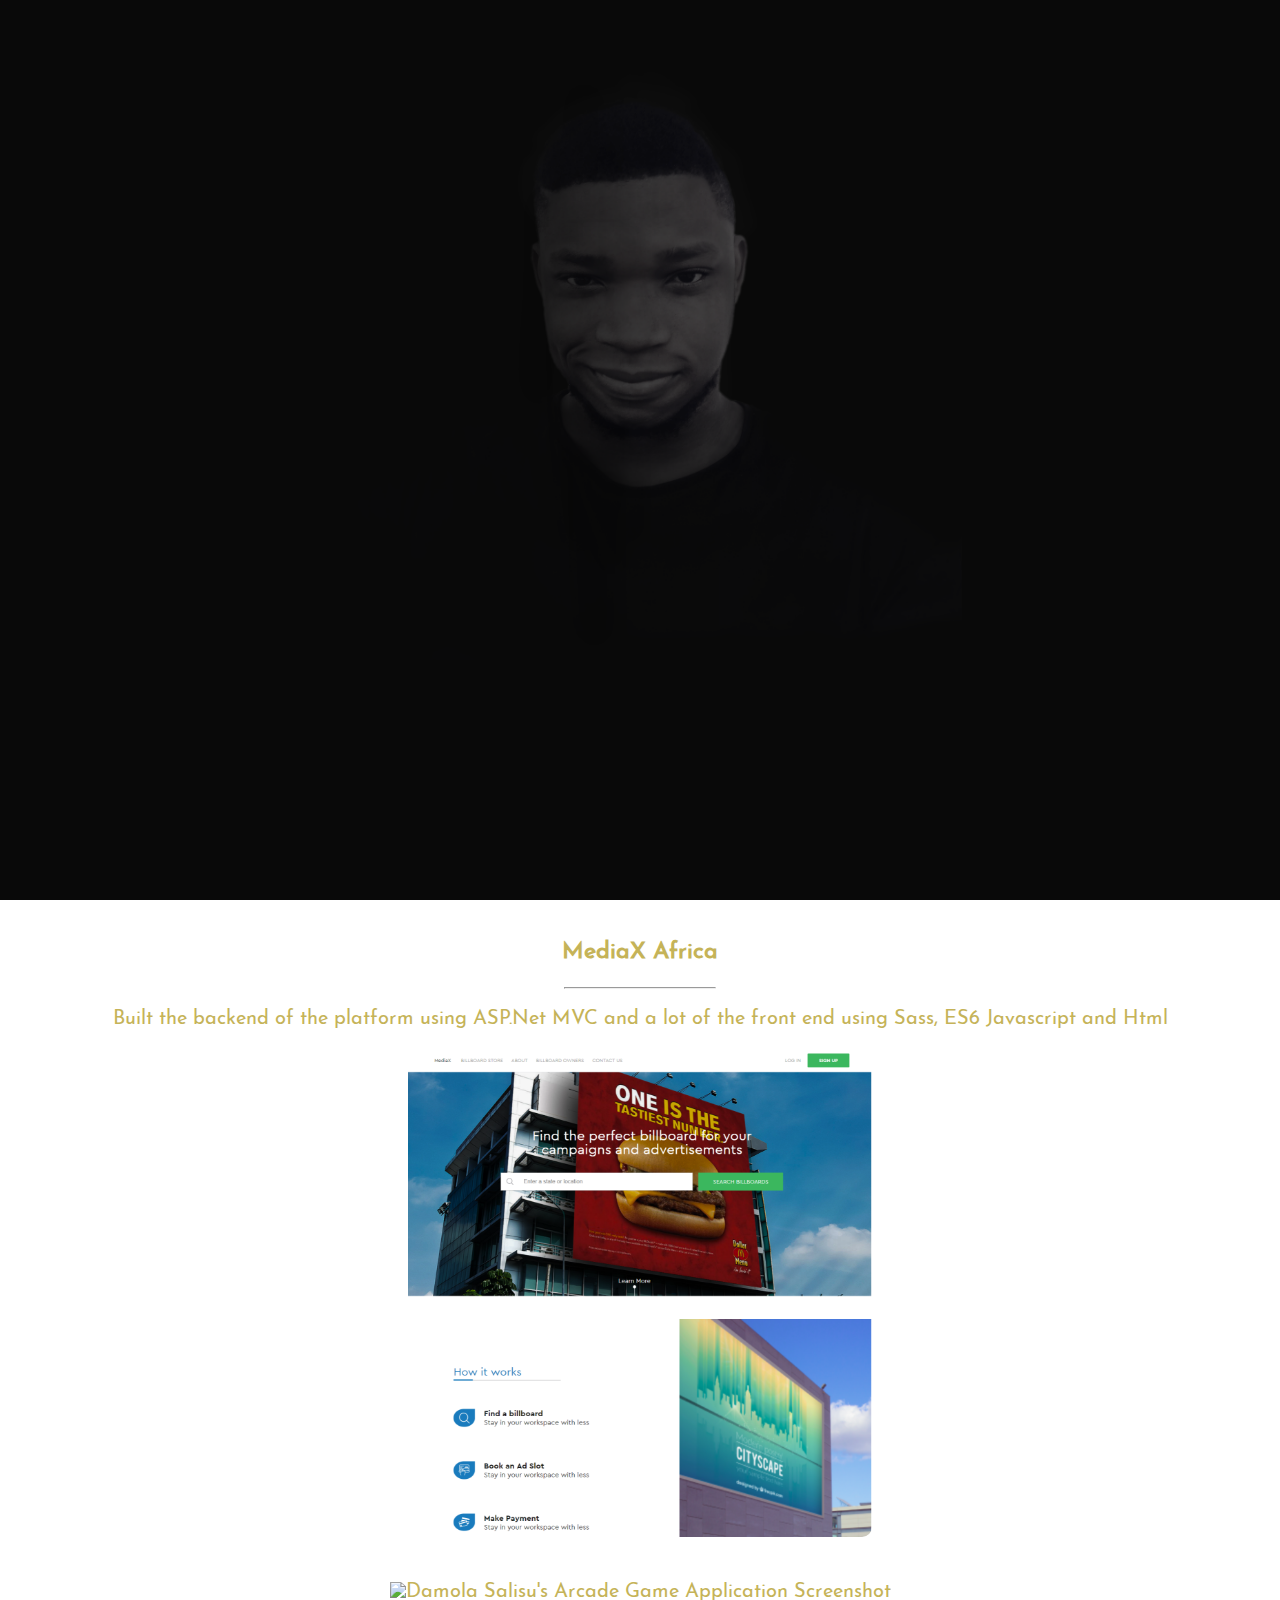
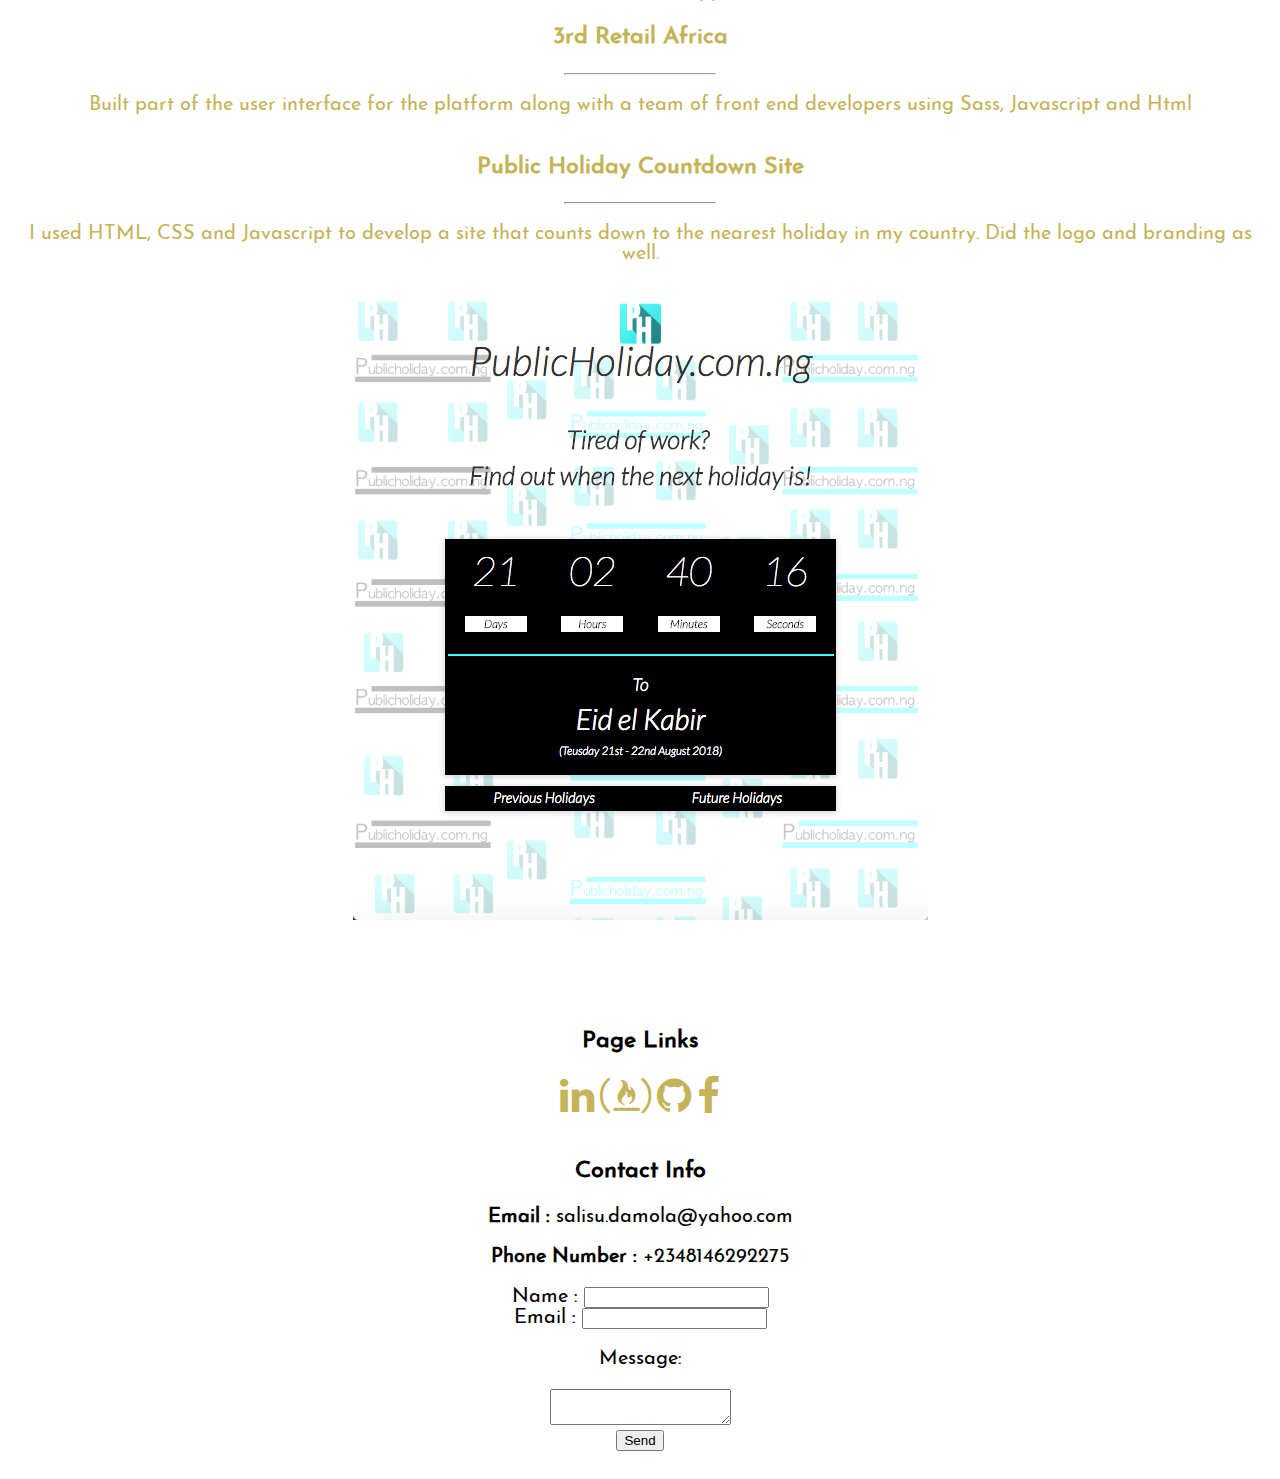
==== index unminified-Mach 1.html @ fe628c7b "feat(website): Updated Website" ====
<!doctype html>
<html lang="en">
  <head>
    <meta charset="utf-8">
    <meta name="viewport" content="width = device-width,initial-scale=1">
    <meta http-equiv="X-UA-Compatible" content="IE=edge">
    <link rel="icon" type="image/x-icon" href="img/DS Logo white Background.png">
    <link rel="canonical" href="https://damola.cf/">
    <meta rel="description" content="Hi I'm Damola, a full stack web developer and designer. 
    I'm very passionate about software development and some (mostly me) have said im the best web developer in Lagos nay Nigeria nay THE WORLD.
    I'd love to work with you :) ">
    <title>Damola Salisu's Portfolio Page!</title>
    <link rel="stylesheet" type="text/css" href="css/site.min.css">
    <link rel="stylesheet" type="text/css" href="https://cdnjs.cloudflare.com/ajax/libs/font-awesome/4.7.0/css/font-awesome.min.css">
    <link rel="stylesheet" type="text/css" href="https://fonts.googleapis.com/css?family=Allan:400,700">
  
  </head>

  <body>
                  <!-- Navbar -->
            <nav class="navbar inlanding">
               
                  <a href="#" class="logo">
                     
                        <img src="img/DS Logo.png"/>
                  
                  </a>
                  
                  <div class="pagenavs">
                  
                        <!-- <a href="#about"
                             class="about-link">ABOUT</a>
                          <a href="#portfolio" class="portfolio-link">PORTFOLIO</a>
                          <a href="#contact" class="contact-link">CONTACT</a> -->
                  
                          <a href="/new-assets/Damola%20Salisu%20CV.doc" class="Resume-download">DOWNLOAD RESUME </a>
                      
                   </div>
             
            </nav>

            <!-- Landing Page -->
            <div class="landing">

                        <!-- <img srcset="img/port-back-sm.png 500w, img/port-back-md.png 800w, img/port-back-lg.png 1000w," 
                        sizes="(max-width: 500px) 500px, (max-width: 800px) 800px, 1000px " 
                        > -->

                        <picture >
                              <source media="(max-width: 600px)" srcset = "img/port-back-sm.png">
                              <source media="(max-width: 900px)" srcset = "img/port-back-md.png">
                              <img src="img/port-back-lg.png" style="
                              height: 100%;
                              width: 100%;
                              position: absolute;
                              top: 0;
                              left: 0;
                              z-index: 1;
                          ">
                        </picture>

                        
                  <section class="landing-text">
                        
                        <h1>DAMOLA SALISU</h1>
                        
                        <h3 id="stuffido"></h3>

                  </section>

                  <a href="#about" >
                        &#x2193;
                  </a>
           
            </div>


            <!-- About Section -->
            <div class="about" id="about">
                 
                  <h2>My Origin Story</h2>
                 
                  <div class="origin-card">
                 
                        <p>
                            Hey there! My name is Damola Salisu and i’m a dedicated and innovative full stack web developer and designer who is passionate about technology and how it can be used to solve problems. My greatest source of joy is seeing solutions I crafted solving the problems of fellow humans. 

                            <br>
                            <br>

                            I write clean, maintainable and scalable code because I believe in the quest to solve problems for the everyday man I shouldn’t create new ones for developers trying to maintain my code
                        </p>

                        <p><strong>So here i am, a handsome fella out to change the world one web app or website at a time. </strong></p>
                  
                  </div>
        
            </div>


            <!-- Portfolio Section -->
            <div class ="portfolio" id="portfolio">
                      
                  <h2>Some Stuff I've Done</h2>
                
                 <!-- MediaX -->
                       <a href="http://mediaexafrica.com" target="_blank" class ="portfolio-link">      
                              
                              <div class="portfolio-item">

                                    <div class = "portfolio-description Mach-3">
                              
                                          <h3 class="portfolio-header">MediaX Africa</h3>
                              
                                          <hr class="portfolio-header-line"/>
                              
                                          <p>Built the backend of the platform using ASP.Net MVC and a lot of the front end using Sass, ES6 Javascript and Html</p>
                              
                                    </div>

                                    <div class= "portfolio-screenshot">

                                                <img src = "img/Mediax.png" alt= "Damola Salisu's Memory Game Application Screenshot"/> 

                                    </div>

                              </div>
                      </a>
                
                <!-- 3rd Retail Africa -->
                        <a href="https://3rdRetailAfrica.com" target="_blank" class ="portfolio-link">
                              
                              <div class="portfolio-item-inverse">

                                    <div class= "portfolio-screenshot">
                                          
                                          <img src = "img/3rdRetail.png" alt= "Damola Salisu's Arcade Game Application Screenshot"/> 

                                    </div>

                                    <div class = "portfolio-description Mach-2" >
                              
                                          <h3 class="portfolio-header"> 3rd Retail Africa</h3>
                              
                                          <hr class="portfolio-header-line"/>
                              
                                          <p>Built part of the user interface for the platform along with a team of front end developers using Sass, Javascript and Html</p>                                          
                              
                                    </div>

                              </div>
                         </a>

                              <!-- Public Holiday Site -->
                        <a href="/PublicHoliday/" target="_blank" class ="portfolio-link">
                  
                              <div class="portfolio-item">
                        
                                    <div class = "portfolio-description Mach-1">
                        
                                          <h3 class="portfolio-header">Public Holiday Countdown Site</h3>
                        
                                          <hr class="portfolio-header-line"/>
                        
                                          <p>I used HTML, CSS and Javascript to develop a site that counts down to the nearest holiday in my country.
                                          Did the logo and branding as well.
                                          
                                          </p>
                                    
                                    </div>
                                    
                                    <div class= "portfolio-screenshot" >

                                          <img src = "img/Public holiday Website.png" alt= "Damola Salisu's Public holiday Website Application Screenshot"/> 

                                    </div>
                              
                              </div>
                       
                        </a>


            </div>


            <!--
                <div class="certifications" id="certifications">
                  <h3>Certifications</h3>
                  <div class="certification-item">
                    <p class="certificate-name">ALC Front-End Development Certificate</p>
                    <img src="https://upload.wikimedia.org/wikipedia/commons/9/9a/Gull_portrait_ca_usa.jpg" class="certificate-img" /> 
                  </div>
                  <div class="certification-item">
                    <p class="certificate-name">ALC Front-End Development Certificate</p>
                    <img src="https://upload.wikimedia.org/wikipedia/commons/9/9a/Gull_portrait_ca_usa.jpg" class="certificate-img" /> 
                  </div> 
                </div>
            -->


                        <!-- Contact Section -->
                <div class="contact" id="contact">

                      <h3>Page Links</h3>

                      <div class = "link-section">
                       
                              <a class="page-link linkedin" href="https://www.linkedin.com/in/damola-salisu-350ba579/" target="_blank"  title="Linkedin" >
                        
                                    <i class = "fa fa-2x fa-linkedin">
                        
                                    </i>
                        
                              </a>
                        
                              <a class="page-link fcc" href="https://www.freecodecamp.org/dsalz" target="_blank"  title="FreeCodeCamp">
                        
                                    <i class = "fa fa-2x fa-free-code-camp">
                        
                                    </i>
                        
                              </a>
                        
                              <a class="page-link github" href="https://github.com/Dsalz" target="_blank" title="Github">
                        
                                    <i class = "fa fa-2x fa-github">
                        
                                    </i>
                        
                              </a>
                        
                              <a href="https://www.facebook.com/damola.salisu" target="_blank" title="Facebook" class="page-link facebook">
                        
                                    <i class = "fa fa-2x fa-facebook">
                        
                                    </i>
                        
                              </a>
                      
                      </div>

                      <br>

                      <h3>Contact Info</h3>

                      <div class="info">
                  
                              <p><strong>Email :</strong> salisu.damola@yahoo.com</p>
                        
                              <p><strong>Phone Number :</strong> +2348146292275</p>
                  
                      </div>

                      <form action="https://formspree.io/salisu.damola@yahoo.com" method="POST" class="form" id="formAl">
                           
                              <label for="name">Name : </label>
                              
                              <input type="text" class="form-input" name="name"><br>
                              
                              <label for="email">Email : </label>
                              
                              <input type="email" class="form-input" name="email"><br>
                              
                              <p class="msg-label">Message: </p>
                              
                              <textarea class="form-text-area" name="message"></textarea>
                              
                              <br>
                              
                              <input type="submit" class="btn submit-btn" value="Send"/>
                       
                       </form>

                </div>

    <script src="https://ajax.googleapis.com/ajax/libs/jquery/2.1.3/jquery.min.js"></script>
    
    <script src="js/site.min.js"></script>
    
   </body>
    
</html>
---- css/site.min.css ----
@font-face{src: url('../fonts/JosefinSans-Regular.ttf'); src: url('../fonts/JosefinSans-Regular.ttf') format('truetype'); font-family: 'Josie';}body{font-family: 'Josie','Open Sans', sans-serif !important; background: #fff;}a{text-decoration: none; cursor: pointer;}ul{list-style-type: none; padding: 0;}.gold-line{border: 2px solid #C5B358; margin: 0 auto; margin-top: -25px;}.main-card{width: 90%; margin: 30px auto; display: flex; box-shadow: 0 0.625rem 2.5rem 0 rgba(198,203,222,.45);}.main-card-nav{width: 20%; padding: 15px; text-align: left; background: #ffffff; display: flex; flex-wrap: wrap;}.main-card-nav li a, .main-card-sub-list li a{color: #313638 !important; opacity: .5; z-index: 4;}.main-card-nav li a:hover, .main-card-sub-list li a:hover{opacity: 1;}.main-card-nav img{width: 90px; height: 60px}.main-card-nav-list{text-align: center; width: 100%; display: flex; flex-wrap: wrap;}.main-card-nav-item, .main-card-sub-list-item{width: 100%; text-align: center; font-size: 20px; margin: 20px 0;}.portfolio-link{position: relative;}.portfolio-list-item{position: relative;}.dripped:after{content:"\25BC"; position: absolute; top:-2px; right: -15px; transform: scale(.4);}.dropped:after{content:"\25B2"; position: absolute; top:-5px; right: -15px; transform: scale(.4);}.active-link{opacity: 1 !important;}.main-card-sub-list{margin-top:10px; text-align: center; width: 80%; display: none; flex-wrap: wrap; margin-left: auto;}.shown{display: flex; z-index: 5;}.main-card-sub-list-item{margin: 10px 0; font-size: 16px;}.page-links{width: 100%; display: flex; justify-content: space-evenly;}.page-link{color: #C5B358 !important; transition: all .2s ease-in-out;}.page-link:hover{transform: scale(1.2); transition: all .2s ease-in-out;}.gold-btn{background: #C5B358; border-radius: 5px; padding: 15px 10px; font-size: 20px; width: fit-content; height: fit-content; transition: all .2s linear;}.gold-btn:hover{transition: all .2s linear; transform: scale(1.1);}.resume-btn{color: #ffffff !important; display: block; margin: 20px auto 0;}.main-card-info{width: 80%; background: #313638; color: #ffffff;}.main-card-info-item{display: none;}.active-tab{display: block; height: 100%;}.about{padding: 20px; position: relative;}.about h2{text-align: center; font-size: 60px; margin-bottom: 150px;}.about h4{text-align: center; width: calc(100% - 40px); font-size: 30px; position: absolute; top: 170px; left: 0; right: 0; margin: 0 auto;}.about h4 > span{color: #C5B358;}.about .stop-showcase-btn{position: absolute; top: 220px; left: 0; right: 0; margin: 0 auto; width: fit-content; color: #C5B358;}.about p{text-align: left; font-size: 20px; line-height: 24px;}.main-card-info-header{font-size: 35px;}.portfolio{padding: 20px; text-align: center;}.portfolio hr{width: 150px;}.portfolio a{display: block; width: fit-content; margin: 40px auto; color: #C5B358 !important; font-size: 20px;}.portfolio a:hover{border-bottom: 2px solid #C5B358;}.project-image-section{max-height: 70%; display: flex; flex-wrap: wrap; justify-content: space-between; padding: 15px;}.project-image-section-name, .project-image-section-item{width: calc(50% - 2.5px); height: 210px;}.project-image-section-name{display: flex; flex-wrap: wrap; justify-content: center; align-items: center; position: relative;}.project-image-section-name h3{width: 100%; text-align: center;}.project-image-section-name hr{width: 80px; position: absolute; top: 150px;}.project-image-section-item{margin-bottom: 5px;}.project-image-section-item img{height: 100%; width: 100%;}.project-image-info{height: calc(100% - 470px); position: relative; padding: 15px;}.project-image-info p{font-size: 20px; line-height: 120%;}.project-image-info a{color: #313638; position: absolute; bottom: 10px; right:15px;}.skills{padding: 20px;}.skills h2{text-align: center;}.skills hr{width: 50px;}.skill-section{width: 90%; padding: 60px 10px 10px; margin: 30px auto; border: 1px solid #C5B358; border-radius: 5px; position: relative;}.skill-section h3{position: absolute; top: -20px; left: 0; background: #C5B358; width: fit-content; padding: 10px; color: #313638; font-size: 20px;}.skill-section-skills{display: flex; flex-wrap: wrap; width: 100%;}.skill-section-skills span{padding: 5px; background: #ffffff; color: #313638; margin: 5px; border-radius: 2px; font-size: 16px;}.contact{padding: 20px; text-align: center; font-size: 20px;}.contact hr{width: 80px;}.contact-card{position: relative; height: 100px; width: 350px; background: #fff; margin: 40px auto 10px;}.contact-card i{position: absolute; top: 5px; left: 10px; color: #C5B358;}.contact-card p{position: absolute; bottom: 5px; right: 10px; margin: 0; color: #313638;}@media screen and (max-width: 1137px){.gold-btn{font-size: 16px;}}@media screen and (max-width: 950px){.main-card-nav{padding: 0; width: 25%;}.main-card{width: 98%;}.main-card-info{width: 75%;}.project-image-info p{font-size: 18px;}}@media screen and (max-width: 750px){.main-card{flex-direction: column;}.main-card-nav{width: 100%;}.main-card-nav img{order: 1;}.main-card-nav-list{order: 3; padding: 0 20px; justify-content: space-evenly;}.main-card-nav-item, .main-card-sub-list-item{width: fit-content; margin: 10px 20px;}.main-card-sub-list-item{width: 100%;}.page-links{justify-content: center; order: 4; margin: 15px 0;}.page-link{margin: 0 10px;}.resume-btn{order: 2; margin-right: 20px; margin-top: 10px;}.main-card-info{width: 100%;}.dropped{margin-bottom: 170px;}.main-card-sub-list{width: fit-content; position: absolute; top: 10px; left: 0; background: #ffffff;}.project-image-section-name, .project-image-section-item{width: 100%;}.project-image-section-name{height: fit-content;}.project-image-info{padding-top: 0; padding-bottom: 50px;}.project-image-section-name hr{top: 95px;}.about h2{font-size: 40px; margin-bottom: 170px}.about .stop-showcase-btn{top: 200px;}.about h4{font-size: 25px; top: 150px;}.about p{font-size: 18px;}.contact-card{width: 100%;}}
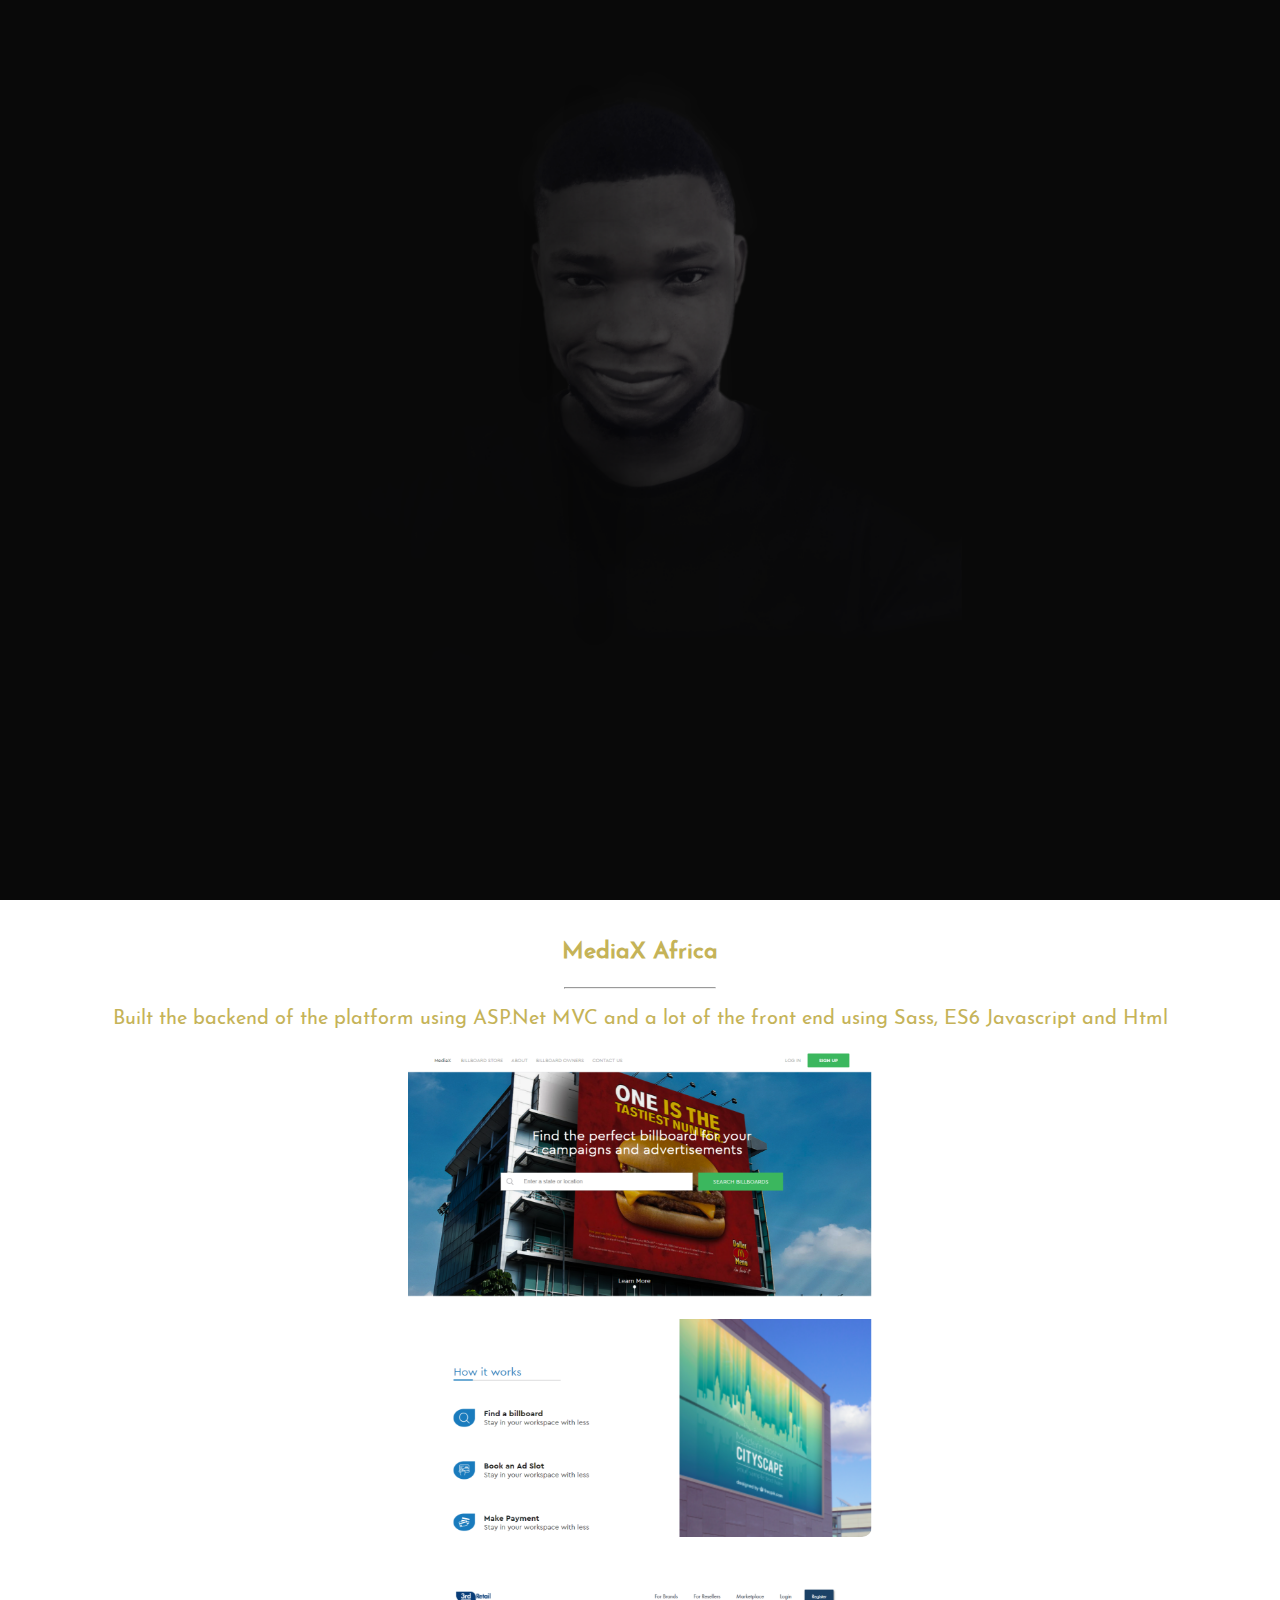
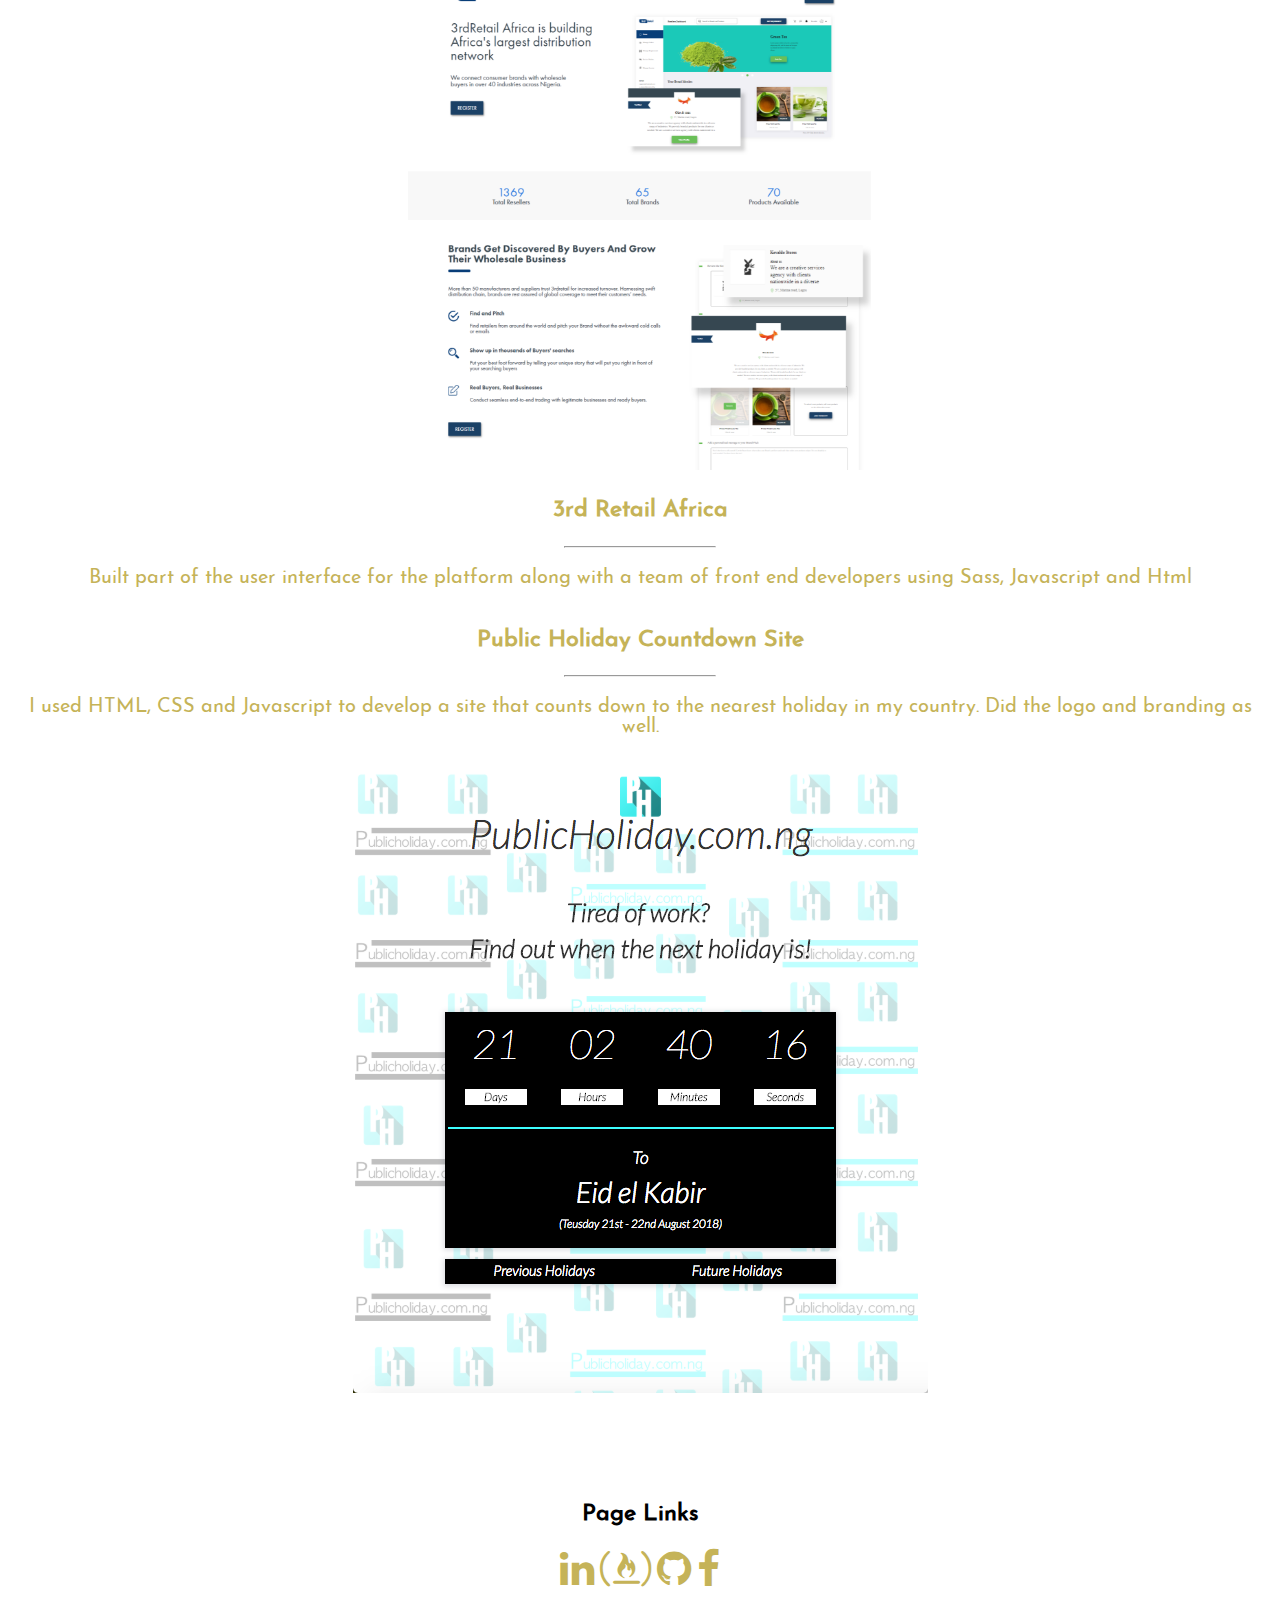
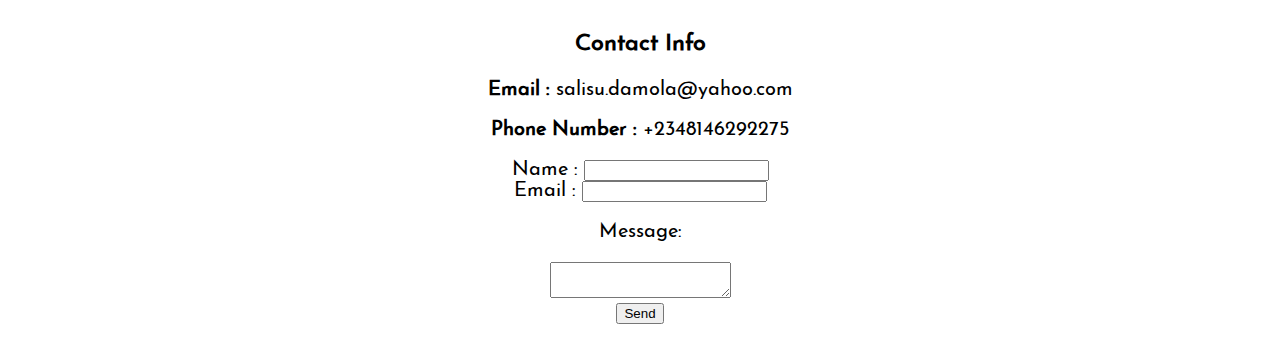
==== commit 5dadf3b1: "resolve merge conflict" ====
--- a/index unminified-Mach 1.html
+++ b/index unminified-Mach 1.html
@@ -120,7 +120,7 @@
 
                                     <div class= "portfolio-screenshot">
 
-                                                <img src = "img/Mediax.png" alt= "Damola Salisu's Memory Game Application Screenshot"/> 
+                                                <img src = "img/Mediax.png" alt= "Damola Salisu's MediaX Project Screenshot"/> 
 
                                     </div>
 
@@ -134,7 +134,7 @@
 
                                     <div class= "portfolio-screenshot">
                                           
-                                          <img src = "img/3rdRetail.png" alt= "Damola Salisu's Arcade Game Application Screenshot"/> 
+                                          <img src = "img/3rdretail.png" alt= "Damola Salisu's 3rdRetail project Screenshot"/> 
 
                                     </div>
 
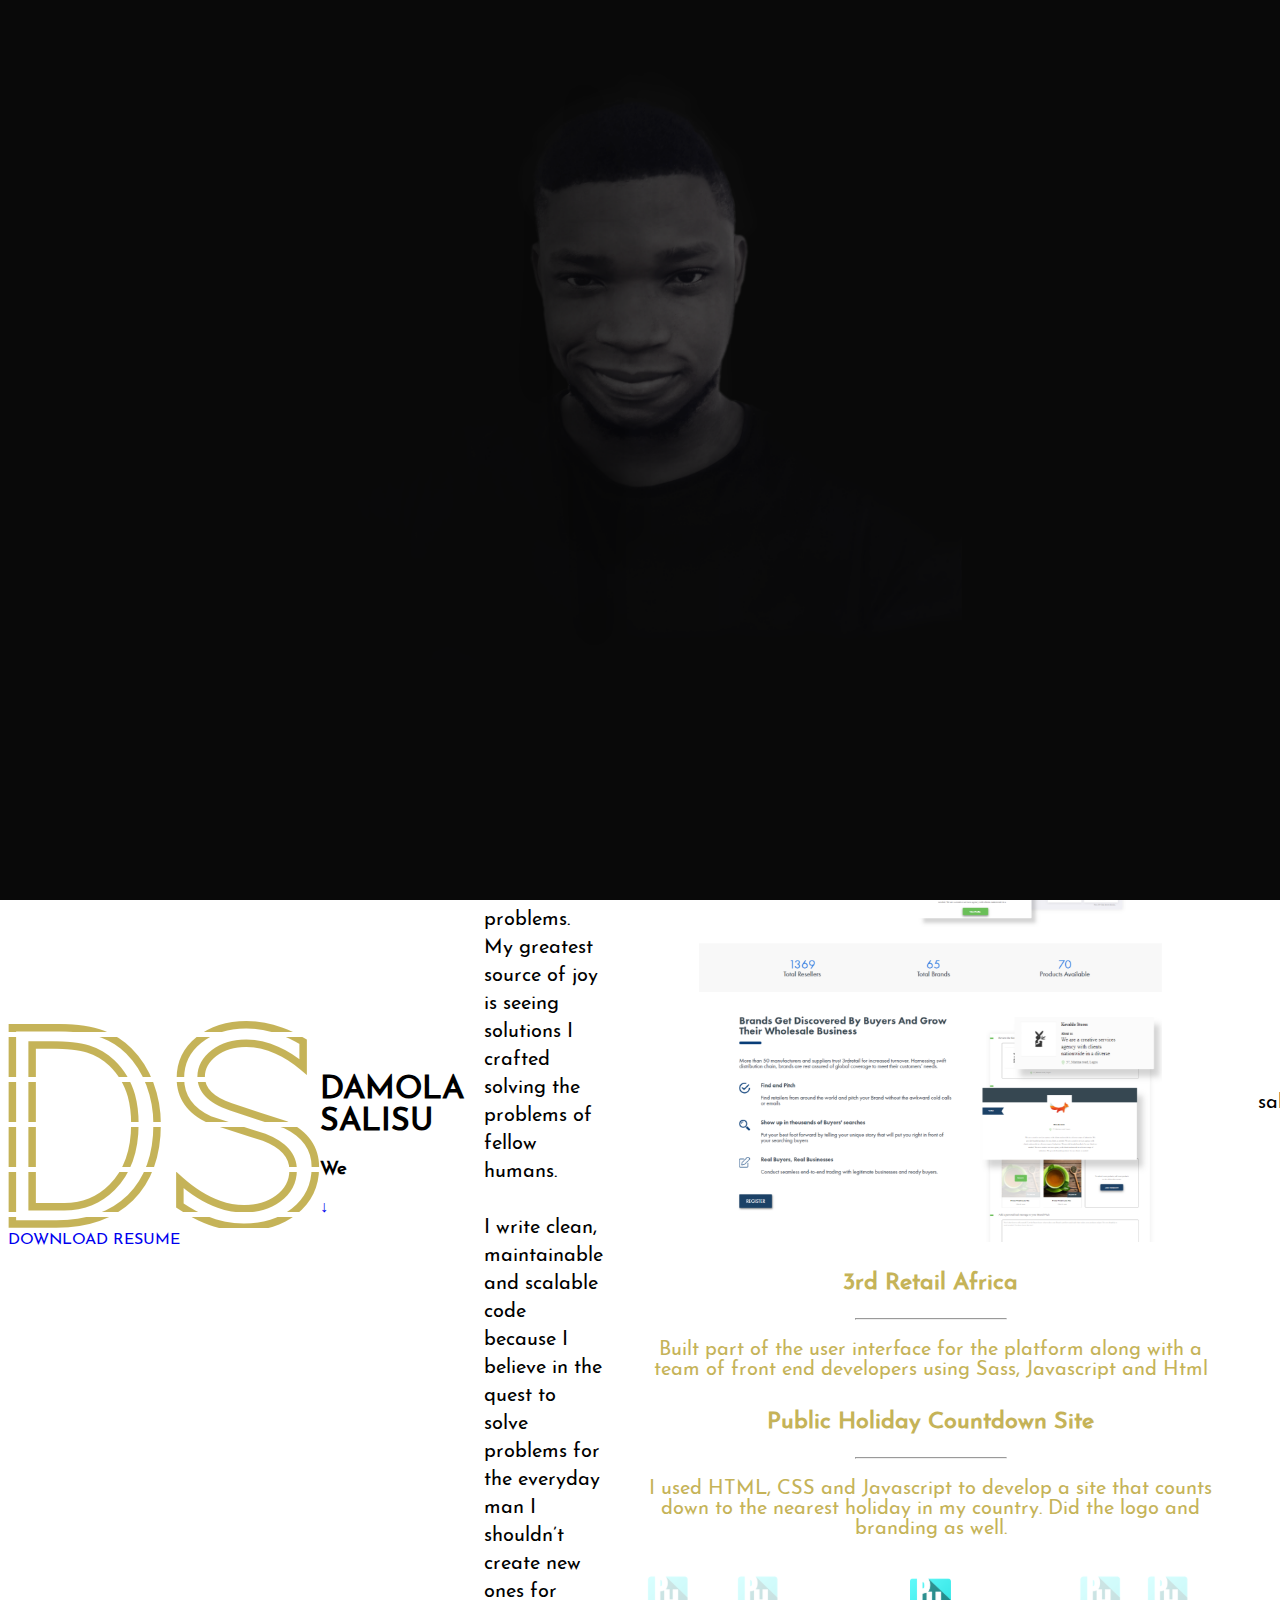
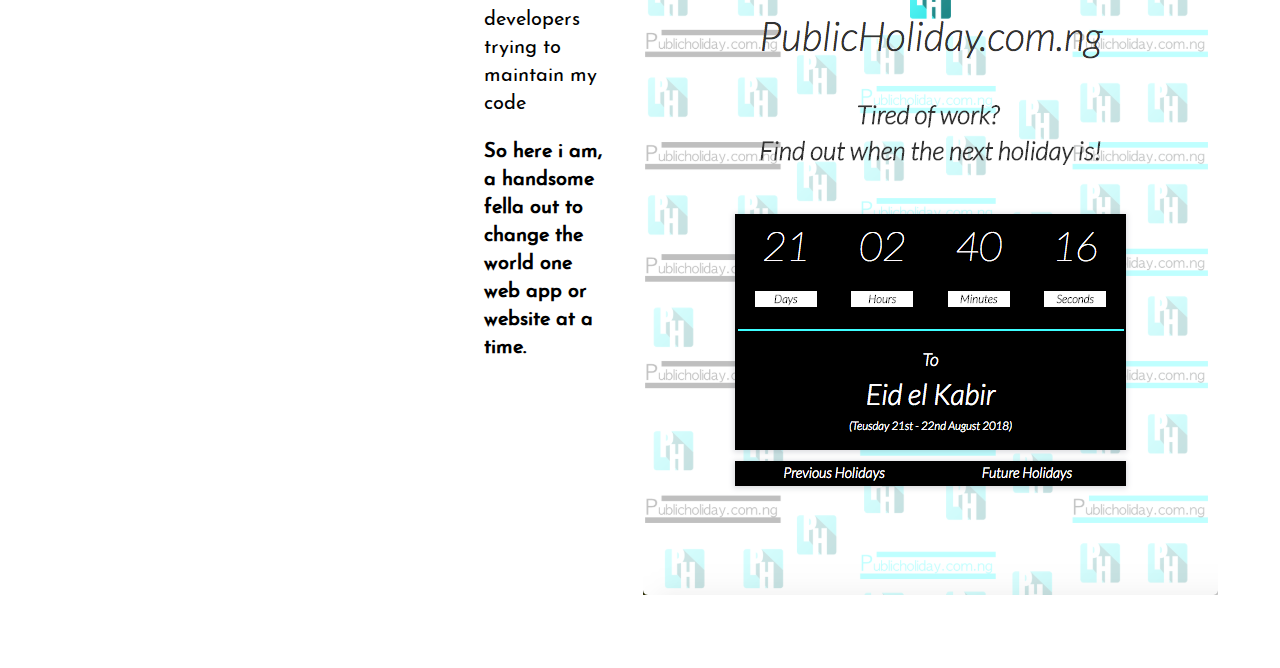
==== commit a3fc3b0c: "update domain name" ====
--- a/index unminified-Mach 1.html
+++ b/index unminified-Mach 1.html
@@ -5,7 +5,7 @@
     <meta name="viewport" content="width = device-width,initial-scale=1">
     <meta http-equiv="X-UA-Compatible" content="IE=edge">
     <link rel="icon" type="image/x-icon" href="img/DS Logo white Background.png">
-    <link rel="canonical" href="https://damola.cf/">
+    <link rel="canonical" href="https://damola.dev/">
     <meta rel="description" content="Hi I'm Damola, a full stack web developer and designer. 
     I'm very passionate about software development and some (mostly me) have said im the best web developer in Lagos nay Nigeria nay THE WORLD.
     I'd love to work with you :) ">
--- a/css/site.min.css
+++ b/css/site.min.css
@@ -1 +1 @@
-@font-face{src: url('../fonts/JosefinSans-Regular.ttf'); src: url('../fonts/JosefinSans-Regular.ttf') format('truetype'); font-family: 'Josie';}body{font-family: 'Josie','Open Sans', sans-serif !important; background: #fff;}a{text-decoration: none; cursor: pointer;}ul{list-style-type: none; padding: 0;}.gold-line{border: 2px solid #C5B358; margin: 0 auto; margin-top: -25px;}.main-card{width: 90%; margin: 30px auto; display: flex; box-shadow: 0 0.625rem 2.5rem 0 rgba(198,203,222,.45);}.main-card-nav{width: 20%; padding: 15px; text-align: left; background: #ffffff; display: flex; flex-wrap: wrap;}.main-card-nav li a, .main-card-sub-list li a{color: #313638 !important; opacity: .5; z-index: 4;}.main-card-nav li a:hover, .main-card-sub-list li a:hover{opacity: 1;}.main-card-nav img{width: 90px; height: 60px}.main-card-nav-list{text-align: center; width: 100%; display: flex; flex-wrap: wrap;}.main-card-nav-item, .main-card-sub-list-item{width: 100%; text-align: center; font-size: 20px; margin: 20px 0;}.portfolio-link{position: relative;}.portfolio-list-item{position: relative;}.dripped:after{content:"\25BC"; position: absolute; top:-2px; right: -15px; transform: scale(.4);}.dropped:after{content:"\25B2"; position: absolute; top:-5px; right: -15px; transform: scale(.4);}.active-link{opacity: 1 !important;}.main-card-sub-list{margin-top:10px; text-align: center; width: 80%; display: none; flex-wrap: wrap; margin-left: auto;}.shown{display: flex; z-index: 5;}.main-card-sub-list-item{margin: 10px 0; font-size: 16px;}.page-links{width: 100%; display: flex; justify-content: space-evenly;}.page-link{color: #C5B358 !important; transition: all .2s ease-in-out;}.page-link:hover{transform: scale(1.2); transition: all .2s ease-in-out;}.gold-btn{background: #C5B358; border-radius: 5px; padding: 15px 10px; font-size: 20px; width: fit-content; height: fit-content; transition: all .2s linear;}.gold-btn:hover{transition: all .2s linear; transform: scale(1.1);}.resume-btn{color: #ffffff !important; display: block; margin: 20px auto 0;}.main-card-info{width: 80%; background: #313638; color: #ffffff;}.main-card-info-item{display: none;}.active-tab{display: block; height: 100%;}.about{padding: 20px; position: relative;}.about h2{text-align: center; font-size: 60px; margin-bottom: 150px;}.about h4{text-align: center; width: calc(100% - 40px); font-size: 30px; position: absolute; top: 170px; left: 0; right: 0; margin: 0 auto;}.about h4 > span{color: #C5B358;}.about .stop-showcase-btn{position: absolute; top: 220px; left: 0; right: 0; margin: 0 auto; width: fit-content; color: #C5B358;}.about p{text-align: left; font-size: 20px; line-height: 24px;}.main-card-info-header{font-size: 35px;}.portfolio{padding: 20px; text-align: center;}.portfolio hr{width: 150px;}.portfolio a{display: block; width: fit-content; margin: 40px auto; color: #C5B358 !important; font-size: 20px;}.portfolio a:hover{border-bottom: 2px solid #C5B358;}.project-image-section{max-height: 70%; display: flex; flex-wrap: wrap; justify-content: space-between; padding: 15px;}.project-image-section-name, .project-image-section-item{width: calc(50% - 2.5px); height: 210px;}.project-image-section-name{display: flex; flex-wrap: wrap; justify-content: center; align-items: center; position: relative;}.project-image-section-name h3{width: 100%; text-align: center;}.project-image-section-name hr{width: 80px; position: absolute; top: 150px;}.project-image-section-item{margin-bottom: 5px;}.project-image-section-item img{height: 100%; width: 100%;}.project-image-info{height: calc(100% - 470px); position: relative; padding: 15px;}.project-image-info p{font-size: 20px; line-height: 120%;}.project-image-info a{color: #313638; position: absolute; bottom: 10px; right:15px;}.skills{padding: 20px;}.skills h2{text-align: center;}.skills hr{width: 50px;}.skill-section{width: 90%; padding: 60px 10px 10px; margin: 30px auto; border: 1px solid #C5B358; border-radius: 5px; position: relative;}.skill-section h3{position: absolute; top: -20px; left: 0; background: #C5B358; width: fit-content; padding: 10px; color: #313638; font-size: 20px;}.skill-section-skills{display: flex; flex-wrap: wrap; width: 100%;}.skill-section-skills span{padding: 5px; background: #ffffff; color: #313638; margin: 5px; border-radius: 2px; font-size: 16px;}.contact{padding: 20px; text-align: center; font-size: 20px;}.contact hr{width: 80px;}.contact-card{position: relative; height: 100px; width: 350px; background: #fff; margin: 40px auto 10px;}.contact-card i{position: absolute; top: 5px; left: 10px; color: #C5B358;}.contact-card p{position: absolute; bottom: 5px; right: 10px; margin: 0; color: #313638;}@media screen and (max-width: 1137px){.gold-btn{font-size: 16px;}}@media screen and (max-width: 950px){.main-card-nav{padding: 0; width: 25%;}.main-card{width: 98%;}.main-card-info{width: 75%;}.project-image-info p{font-size: 18px;}}@media screen and (max-width: 750px){.main-card{flex-direction: column;}.main-card-nav{width: 100%;}.main-card-nav img{order: 1;}.main-card-nav-list{order: 3; padding: 0 20px; justify-content: space-evenly;}.main-card-nav-item, .main-card-sub-list-item{width: fit-content; margin: 10px 20px;}.main-card-sub-list-item{width: 100%;}.page-links{justify-content: center; order: 4; margin: 15px 0;}.page-link{margin: 0 10px;}.resume-btn{order: 2; margin-right: 20px; margin-top: 10px;}.main-card-info{width: 100%;}.dropped{margin-bottom: 170px;}.main-card-sub-list{width: fit-content; position: absolute; top: 10px; left: 0; background: #ffffff;}.project-image-section-name, .project-image-section-item{width: 100%;}.project-image-section-name{height: fit-content;}.project-image-info{padding-top: 0; padding-bottom: 50px;}.project-image-section-name hr{top: 95px;}.about h2{font-size: 40px; margin-bottom: 170px}.about .stop-showcase-btn{top: 200px;}.about h4{font-size: 25px; top: 150px;}.about p{font-size: 18px;}.contact-card{width: 100%;}}+@font-face{src: url('../fonts/JosefinSans-Regular.ttf'); src: url('../fonts/JosefinSans-Regular.ttf') format('truetype'); font-family: 'Josie';}body{font-family: 'Josie', 'Open Sans', sans-serif !important; background: #fff; display: flex; align-items: center; min-height: 100vh;}a{text-decoration: none; cursor: pointer;}ul{list-style-type: none; padding: 0;}.gold-line{border: 2px solid #c5b358; margin: 0 auto; margin-top: -25px;}.main-card{width: 90%; min-height: 90vh; animation: peekaboo 0.8s linear; margin: 30px auto; display: flex; box-shadow: 0 0.625rem 2.5rem 0 rgba(198, 203, 222, 0.45);}@keyframes peekaboo{0%{transform: scale(0.01); opacity: 0.1;}50%{transform: scale(0.5); opacity: 0.5;}100%{transform: scale(1); opacity: 1;}}.main-card-nav{width: 20%; padding: 15px; text-align: left; background: #ffffff; display: flex; flex-wrap: wrap;}.main-card-nav li a,.main-card-sub-list li a{color: #313638 !important; opacity: 0.7; z-index: 4;}.main-card-nav li a:hover,.main-card-sub-list li a:hover{opacity: 1;}.main-card-nav img{width: 95px; height: 60px;}.main-card-nav-list{text-align: center; width: 100%; display: flex; flex-wrap: wrap;}.main-card-nav-item,.main-card-sub-list-item{width: 100%; text-align: center; font-size: 20px; margin: 20px 0;}.portfolio-link{position: relative;}.portfolio-list-item{position: relative;}.active-link{opacity: 1 !important;}.main-card-sub-list{margin-top: 10px; text-align: center; width: 80%; display: none; flex-wrap: wrap; margin-left: auto;}.shown{display: flex; z-index: 5;}.main-card-sub-list-item{margin: 10px 0; font-size: 16px;}.page-links{width: 100%; display: flex; justify-content: space-evenly;}.page-link{color: #c5b358 !important; transition: all 0.2s ease-in-out;}.page-link:hover{transform: scale(1.2); transition: all 0.2s ease-in-out;}.gold-btn{background: #c5b358; border-radius: 5px; padding: 15px 10px; font-size: 20px; width: fit-content; height: fit-content; transition: all 0.2s linear;}.gold-btn:hover{transition: all 0.2s linear; transform: scale(1.1);}.resume-btn{color: #ffffff !important; display: block; margin: 20px auto 10px;}.main-card-info{width: 80%; background: #313638; color: #ffffff;}.main-card-info ,.main-card-nav{max-height: 90vh; overflow-y: auto;}.main-card-info-item{display: none; position: relative;}.active-tab{display: block; height: 100%; box-sizing: border-box;}.about{padding: 20px; position: relative;}.about h1{text-align: center; font-size: 60px; margin-bottom: 150px;}.about h4{text-align: center; width: calc(100% - 40px); font-size: 30px; position: absolute; top: 170px; left: 0; right: 0; margin: 0 auto;}.about h4 > span{color: #c5b358;}.about .stop-showcase-btn{position: absolute; top: 220px; left: 0; right: 0; margin: 0 auto; width: fit-content; color: #c5b358;}.about p{text-align: left; font-size: 20px; line-height: 28px;}.main-card-info-header{font-size: 35px;}.portfolio{padding: 20px; text-align: center;}.portfolio hr{width: 150px;}.portfolio a{display: block; width: fit-content; margin: 30px auto 10px; color: #c5b358 !important; font-size: 20px;}.portfolio a:hover,.project-image-info a.portfolio-project-return-link:hover{text-decoration: underline;}.portfolio a:last-of-type{margin-bottom: 40px;}.project-image-section{display: flex; flex-wrap: wrap; justify-content: space-between; padding: 15px 15px 0;}.project-image-section-name,.project-image-section-item{width: calc(50% - 2.5px); max-height: 300px;}.project-image-section-name{display: flex; flex-wrap: wrap; justify-content: center; align-items: center; position: relative;}.project-image-section-name h3{width: 100%; text-align: center;}.project-image-section-name hr{width: 80px;}.project-image-section-item{margin-bottom: 5px;}.project-image-section-item img{height: 100%; width: 100%;}.project-image-info{padding: 15px; margin-bottom: 30px;}.project-image-info p{font-size: 20px; line-height: 120%; padding-top: 5px; display: flex; align-items: center;}.project-image-info a{color: #313638;}.project-image-info a.gold-btn{right: 15px; bottom: 10px; float: right;}.project-image-info a.portfolio-project-return-link{color: #c5b358; font-size: 20px; position: relative; bottom: -15px;}.skills{padding: 20px;}.skills h1{text-align: center;}.skills hr{width: 50px;}.skill-section{width: 90%; padding: 60px 10px 10px; margin: 30px auto; border: 1px solid #c5b358; border-radius: 5px; position: relative;}.skill-section h3{position: absolute; top: -20px; left: 0; background: #c5b358; width: fit-content; padding: 10px; color: #313638; font-size: 20px;}.skill-section-skills{display: flex; flex-wrap: wrap; width: 100%;}.skill-section-skills span{padding: 5px; background: #ffffff; color: #313638; margin: 5px; border-radius: 2px; font-size: 16px;}.contact{padding: 20px; text-align: center; font-size: 20px;}.contact hr{width: 80px;}.contact-card{position: relative; height: 100px; width: 350px; background: #fff; margin: 40px auto 10px;}.contact-card i{position: absolute; top: 5px; left: 10px; color: #c5b358;}.contact-card p{position: absolute; bottom: 5px; right: 10px; margin: 0; color: #313638;}@media screen and (max-width: 1137px){.gold-btn{font-size: 16px;}}@media screen and (max-width: 950px){.main-card-nav{padding: 0; width: 25%;}.main-card{width: 98%;}.main-card-info{width: 75%;}.project-image-info p{font-size: 18px;}}@media screen and (max-width: 780px){.main-card-info{max-height: 5000vh; height: auto;}.main-card-nav, .main-card-info{overflow-y: initial;}.main-card{flex-direction: column;}.main-card-nav img{order: 1;}.main-card-nav-list{order: 3; padding: 0 20px; justify-content: space-evenly;}.main-card-nav-item, .main-card-sub-list-item{width: fit-content; margin: 10px 20px;}.main-card-sub-list-item, .main-card-nav, .main-card-info, .project-image-section-name, .project-image-section-item, .contact-card{width: 100%;}.page-links{justify-content: center; order: 4; margin: 15px 0;}.page-link{margin: 0 10px;}.resume-btn{order: 2; margin-right: 20px; margin-top: 10px;}.dropped{margin-bottom: 170px;}.main-card-sub-list{width: fit-content; position: absolute; top: 10px; left: 0; background: #ffffff;}.project-image-section-name, .project-image-section-item{max-height: 400px;}.project-image-section-name{height: fit-content; margin-bottom: 40px;}.project-image-info{padding-top: 0; padding-bottom: 50px;}.project-image-section-name hr{top: 95px;}.about h1{font-size: 40px; margin-bottom: 170px;}.about .stop-showcase-btn{top: 200px;}.about h4{font-size: 25px; top: 150px;}.about p{font-size: 18px;}.project-image-info a.portfolio-project-return-link{font-size: 16px;}}@media screen and (max-width: 475px){.main-card-nav-item, .main-card-sub-list-item{width: fit-content; margin: 10px 6px; font-size: 15px;}.skill-section h3{min-width: 100%; box-sizing: border-box; text-align: center;}}